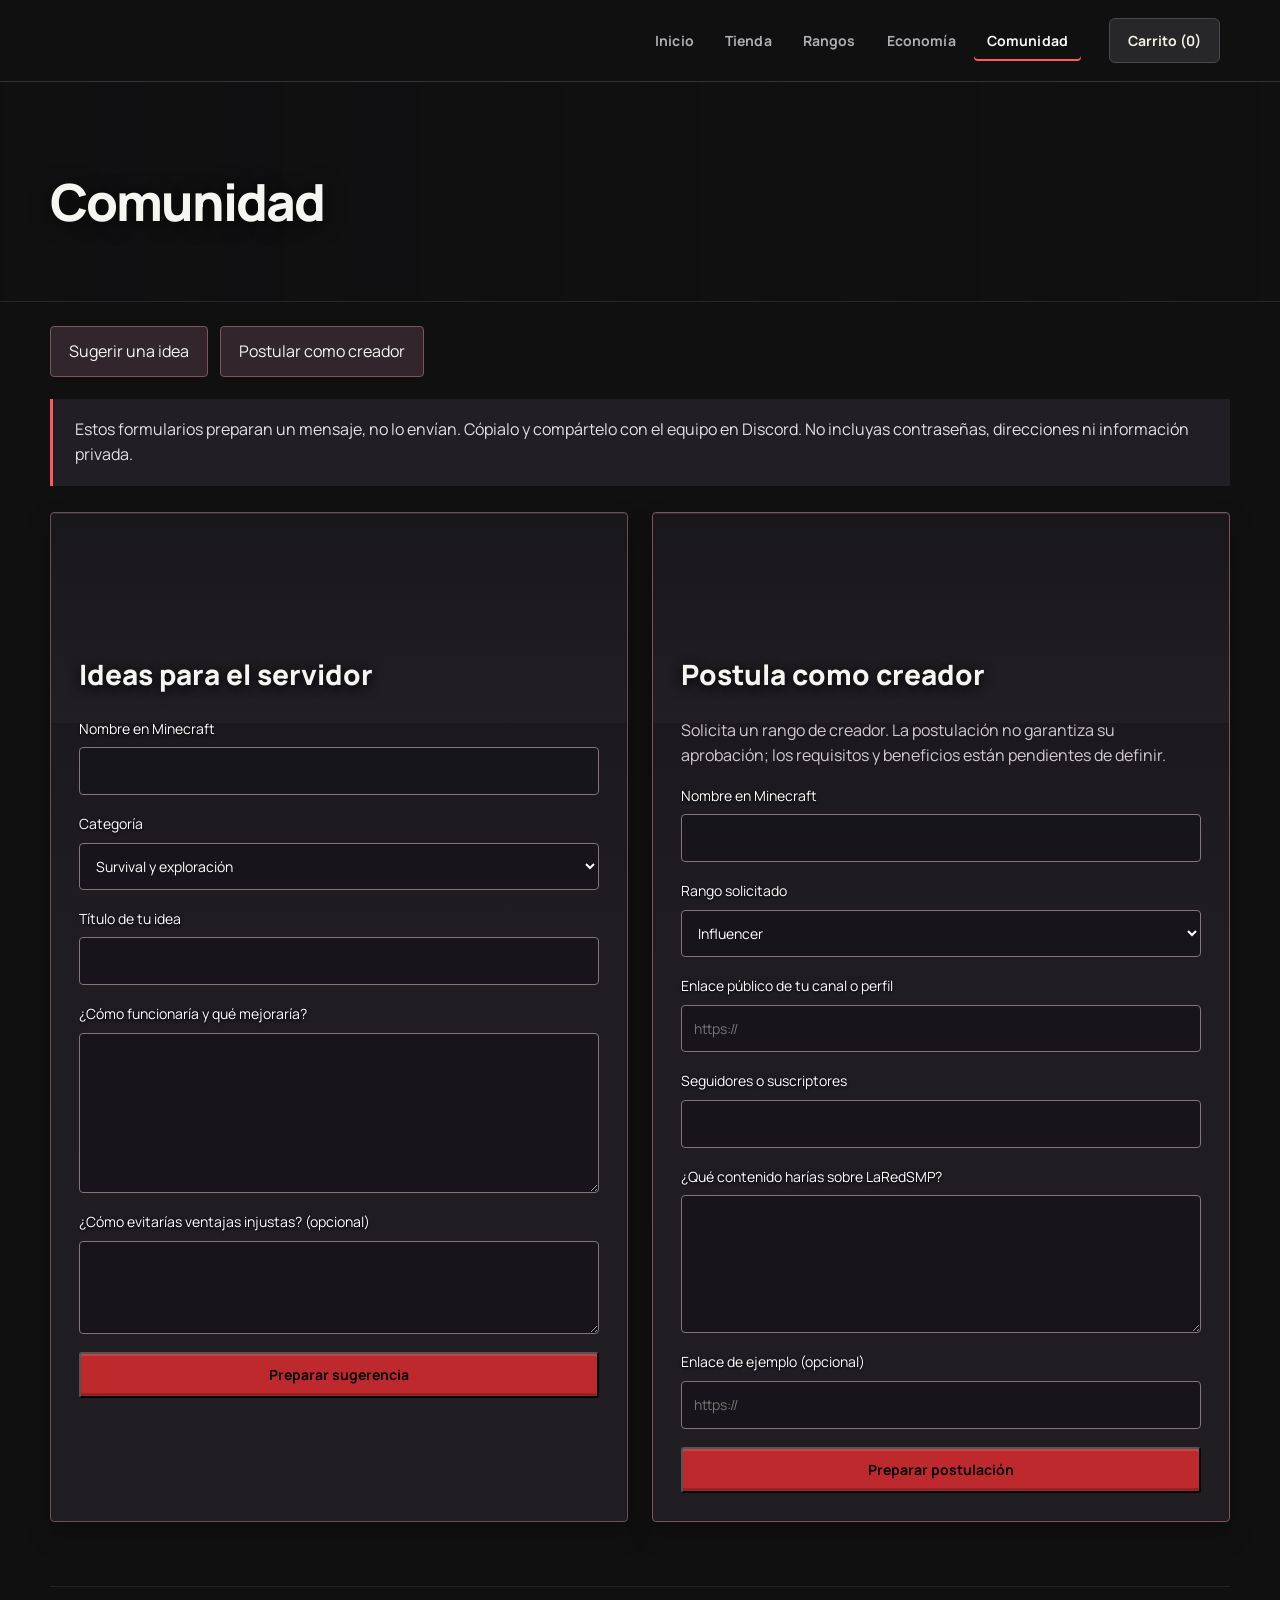
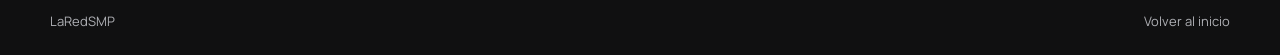
==== comunidad.html @ 1d68429c "Publicar sitio web de LaRedSMP" ====
<!doctype html><html lang="es"><head><meta charset="utf-8"><meta name="viewport" content="width=device-width,initial-scale=1"><title>LaRedSMP — Comunidad</title><link rel="icon" href="assets/logo.png"><link rel="stylesheet" href="site.css"><link rel="stylesheet" href="cart.css"><link rel="stylesheet" href="identity.css"><link rel="stylesheet" href="comunidad.css"><script src="catalog.js" defer></script><script src="cart.js" defer></script><script src="comunidad.js" defer></script></head><body>
<nav class="nav"><a class="brand" href="index.html"><img src="assets/logo.png" alt="LaRedSMP"></a><div class="navlinks"><a href="index.html">Inicio</a><a href="tienda.html">Tienda</a><a href="rangos.html">Rangos</a><a href="economia.html">Economía</a><a class="current" href="comunidad.html">Comunidad</a></div></nav>
<main><header class="page-hero"><div class="inner"><h1>Comunidad</h1></div></header>
<div class="community-wrap"><nav class="community-tabs" aria-label="Participar"><a href="#ideas">Sugerir una idea</a><a href="#creadores">Postular como creador</a></nav>
<p class="community-notice">Estos formularios preparan un mensaje, no lo envían. Cópialo y compártelo con el equipo en Discord. No incluyas contraseñas, direcciones ni información privada.</p>
<div class="community-grid">
<section class="community-panel" id="ideas"><h2>Ideas para el servidor</h2>
<form data-kind="Sugerencia para LaRedSMP">
<label>Nombre en Minecraft<input name="Nombre en Minecraft" required maxlength="32" autocomplete="off"></label>
<label>Categoría<select name="Categoría"><option>Survival y exploración</option><option>Economía y tienda</option><option>PvP y clanes</option><option>Eventos</option><option>Calidad de vida</option><option>Otra idea</option></select></label>
<label>Título de tu idea<input name="Idea" required maxlength="100"></label>
<label>¿Cómo funcionaría y qué mejoraría?<textarea name="Propuesta" required minlength="20" maxlength="1500" rows="6"></textarea></label>
<label>¿Cómo evitarías ventajas injustas? (opcional)<textarea name="Equilibrio" maxlength="600" rows="3"></textarea></label>
<button class="button" type="submit">Preparar sugerencia</button>
</form></section>
<section class="community-panel" id="creadores"><h2>Postula como creador</h2>
<p>Solicita un rango de creador. La postulación no garantiza su aprobación; los requisitos y beneficios están pendientes de definir.</p>
<form data-kind="Postulación de creador — LaRedSMP">
<label>Nombre en Minecraft<input name="Nombre en Minecraft" required maxlength="32" autocomplete="off"></label>
<label>Rango solicitado<select name="Rango solicitado"><option>Influencer</option><option>TikToker</option><option>YouTuber</option><option>Streamer</option><option>Otro creador</option></select></label>
<label>Enlace público de tu canal o perfil<input name="Canal" type="url" placeholder="https://" required maxlength="300"></label>
<label>Seguidores o suscriptores<input name="Seguidores" type="number" min="0" max="1000000000" step="1" required></label>
<label>¿Qué contenido harías sobre LaRedSMP?<textarea name="Contenido propuesto" required minlength="20" maxlength="1500" rows="5"></textarea></label>
<label>Enlace de ejemplo (opcional)<input name="Ejemplo" type="url" placeholder="https://" maxlength="300"></label>
<button class="button" type="submit">Preparar postulación</button>
</form></section>
</div>
<section class="community-result" hidden aria-labelledby="preview-title"><h2 id="preview-title">Tu mensaje</h2><p>Revísalo antes de compartirlo. Todavía no se ha enviado.</p><textarea readonly rows="12" aria-label="Mensaje preparado"></textarea><div class="actions"><button class="button" type="button" id="copy-community">Copiar mensaje</button><a class="button" href="https://discord.gg/AKA9tEqUUM" target="_blank" rel="noopener">Abrir Discord</a></div><p role="status" id="community-status"></p></section>
<noscript>Activa JavaScript para preparar el mensaje, o comparte tu propuesta directamente en Discord.</noscript></div></main><footer class="footer"><span>LaRedSMP</span><a href="index.html">Volver al inicio</a></footer></body></html>
---- site.css ----
@import url('https://fonts.googleapis.com/css2?family=Cinzel:wght@600;700;800&family=DM+Serif+Display:ital@0;1&family=Manrope:wght@400;500;600;700;800&display=swap');
@import url('refinements.css');
/* Shared refinements: compact framing, readable cards and responsive navigation. */
.red-word,.red-mark{color:var(--red2);font-family:Manrope,system-ui,sans-serif;font-weight:800;text-shadow:0 0 14px #e5483860}.red-mark{letter-spacing:-.08em}
body .hero h1,body .page-hero h1,body .section h2{font-family:Cinzel,Georgia,serif;font-weight:700;letter-spacing:-.055em;line-height:.98}body .product h3,body .tile h3,body .rule h3{font-family:'DM Serif Display',Georgia,serif;letter-spacing:-.03em}body .kicker,body .eyebrow,body .rule b{font-size:11px;letter-spacing:.18em}body .navlinks a{letter-spacing:.01em}
.rank-plus{color:var(--red2);font-family:Manrope,system-ui,sans-serif;font-weight:800;letter-spacing:-.08em;text-shadow:0 0 16px #e5483870}.product h3,.tile h3,.page-hero h1,.hero h1,.section h2{text-wrap:balance}.product p,.page-hero p,.hero p,.intro{letter-spacing:-.01em}.product h3{letter-spacing:-.025em}.price{letter-spacing:-.02em}
.product .visual .rank-art{width:176px;height:176px;margin-top:12px}.product .visual .crown-art{width:184px;height:184px;margin-top:15px}
:root{--ink:#090b0a;--panel:#151a16;--panel2:#202820;--line:#354437;--paper:#f6f1e7;--muted:#b2b9b0;--red:#e54838;--red2:#ff705c;--gold:#e9b850;--wrap:min(1160px,calc(100% - 40px))}*{box-sizing:border-box}html{scroll-behavior:smooth}body{margin:0;background:var(--ink);color:var(--paper);font-family:Manrope,system-ui,sans-serif;line-height:1.55}a{color:inherit;text-decoration:none}.nav{height:78px;display:flex;align-items:center;justify-content:space-between;gap:20px;padding:0 max(20px,calc((100vw - 1160px)/2));background:#090b0af2;border-bottom:1px solid #ffffff12;position:sticky;top:0;z-index:10;backdrop-filter:blur(16px)}.brand img{width:104px;height:auto;display:block}.navlinks{display:flex;align-items:center;gap:5px}.navlinks a{padding:10px 13px;border-radius:999px;color:var(--muted);font-size:14px;font-weight:700;transition:color 160ms ease,background 160ms ease}.navlinks a:hover,.navlinks a.current{color:var(--paper);background:#ffffff10}.nav .play{color:#171108;background:var(--gold);box-shadow:0 8px 22px #0006}.hero{min-height:650px;display:grid;place-items:center;position:relative;overflow:hidden;background:linear-gradient(90deg,#070906e8 0%,#07090675 51%,#070906db 100%),url('assets/hero-survival.png') center/cover}.hero:after{content:"";position:absolute;inset:auto 0 0;height:220px;background:linear-gradient(transparent,var(--ink))}.hero-copy{width:var(--wrap);position:relative;z-index:1;padding:105px 0 138px}.kicker{color:var(--gold);font-size:12px;font-weight:800;letter-spacing:.15em;text-transform:uppercase}.hero h1,.page-hero h1{font-family:'DM Serif Display',Georgia,serif;font-size:clamp(50px,7.1vw,96px);font-weight:400;line-height:.91;letter-spacing:-.045em;margin:14px 0 22px;max-width:680px}.hero h1 em{color:var(--red2);font-style:italic}.hero p{max-width:520px;color:#e0e2dc;font-size:17px;margin:0 0 30px}.actions{display:flex;gap:12px;flex-wrap:wrap}.button{display:inline-flex;align-items:center;justify-content:center;min-height:49px;padding:0 21px;border-radius:999px;background:var(--red);font-weight:800;box-shadow:0 10px 28px #0008;transition:transform 160ms ease,background 160ms ease}.button.secondary{background:#ffffff13;border:1px solid #ffffff25;color:var(--paper)}.button:hover{transform:translateY(-2px);background:var(--red2)}.button.secondary:hover{background:#ffffff22}.worldbar{width:var(--wrap);position:absolute;z-index:2;bottom:26px;left:50%;transform:translateX(-50%);display:grid;grid-template-columns:repeat(3,1fr);border:1px solid #ffffff1b;border-radius:14px;overflow:hidden;background:#101710db;backdrop-filter:blur(12px)}.worldbar div{padding:16px 20px;border-right:1px solid #ffffff12}.worldbar div:last-child{border:0}.worldbar strong{display:block;color:var(--gold);font-size:13px}.worldbar span{color:var(--muted);font-size:13px}.section{width:var(--wrap);margin:0 auto;padding:82px 0}.eyebrow{color:var(--red2);font-size:12px;letter-spacing:.13em;font-weight:800;text-transform:uppercase}.section h2{font-family:'DM Serif Display',Georgia,serif;font-size:52px;font-weight:400;line-height:.98;letter-spacing:-.035em;margin:8px 0 26px}.intro{max-width:680px;color:var(--muted);font-size:16px;margin-top:-12px;margin-bottom:31px}.tiles{display:grid;grid-template-columns:repeat(3,1fr);gap:18px}.tile{min-height:224px;padding:26px;background:linear-gradient(145deg,#222b22,#121712);border:1px solid var(--line);border-radius:17px;position:relative;overflow:hidden;transition:transform 180ms ease,border-color 180ms ease}.tile:hover{transform:translateY(-4px);border-color:#718c72}.tile img{position:absolute;right:15px;bottom:8px;width:112px;height:112px;object-fit:contain;filter:drop-shadow(0 16px 13px #0009)}.tile h3{font-family:'DM Serif Display',Georgia,serif;font-size:31px;font-weight:400;line-height:1;margin:0 0 11px;max-width:65%}.tile p{font-size:14px;color:var(--muted);max-width:65%;margin:0}.tile a{position:absolute;bottom:24px;left:26px;color:var(--gold);font-weight:800;font-size:13px}.quote{background:#151c15;border-block:1px solid var(--line)}.quote .section{display:grid;grid-template-columns:1fr 1.25fr;gap:60px;align-items:center}.quote blockquote{font-family:'DM Serif Display',Georgia,serif;font-size:44px;line-height:1.03;letter-spacing:-.025em;margin:0}.quote p{color:var(--muted)}.footer{width:var(--wrap);margin:auto;padding:36px 0 48px;color:#98a196;font-size:13px;display:flex;justify-content:space-between;gap:16px}.page-hero{padding:100px 0 60px;background:radial-gradient(700px 300px at 70% 0,#263b2770,transparent 70%),linear-gradient(125deg,#171e17,#090b09);border-bottom:1px solid var(--line)}.page-hero .inner,.catalog{width:var(--wrap);margin:auto}.page-hero h1{margin-bottom:13px}.page-hero p{max-width:620px;color:var(--muted);margin:0;font-size:16px}.catalog{padding:56px 0 78px}.product-grid{display:grid;grid-template-columns:repeat(3,1fr);gap:18px}.product{background:var(--panel);border:1px solid var(--line);border-radius:17px;overflow:hidden;transition:transform 180ms ease,border-color 180ms ease}.product:hover{transform:translateY(-4px);border-color:#718c72}.product .visual{height:188px;display:grid;place-items:center;background:radial-gradient(circle at 50% 40%,#354236,#111511 70%)}.product img{width:128px;height:128px;object-fit:contain;filter:drop-shadow(0 17px 14px #0009)}.product .visual .keyring{width:176px;height:176px;margin-top:8px}.product div:last-child{padding:19px}.product h3{font-family:'DM Serif Display',Georgia,serif;font-size:25px;font-weight:400;line-height:1;margin:0}.product p{margin:9px 0 18px;color:var(--muted);font-size:13px}.price-row{display:flex;align-items:center;justify-content:space-between;gap:10px}.price{color:var(--gold);font-weight:800}.small-button{padding:10px 14px;background:var(--red);border-radius:999px;font-size:13px;font-weight:800;transition:background 160ms ease}.small-button:hover{background:var(--red2)}.guide{display:grid;grid-template-columns:repeat(3,1fr);gap:18px}.rule{padding:26px;background:var(--panel);border:1px solid var(--line);border-radius:17px}.rule b{display:block;color:var(--gold);font-size:12px;text-transform:uppercase;letter-spacing:.09em}.rule h3{font-family:'DM Serif Display',Georgia,serif;font-size:29px;font-weight:400;line-height:1.04;margin:10px 0}.rule p{color:var(--muted);font-size:14px;margin:0}@media(max-width:760px){.nav{height:66px}.brand img{width:84px}.navlinks{gap:0;overflow:auto}.navlinks a{padding:8px;font-size:12px;white-space:nowrap}.nav .play{display:none}.hero{min-height:610px}.hero-copy{padding-top:82px}.worldbar,.tiles,.quote .section,.product-grid,.guide{grid-template-columns:1fr}.worldbar{position:relative;left:auto;bottom:auto;transform:none;margin:0 auto 25px}.worldbar div{border-right:0;border-bottom:1px solid #ffffff14}.worldbar div:last-child{border:0}.quote .section{gap:22px}.footer{display:block}.footer span{display:block;margin-bottom:8px}.page-hero{padding:70px 0 48px}}@media(prefers-reduced-motion:reduce){*{transition:none!important;scroll-behavior:auto!important}}
---- cart.css ----
.cart-trigger,.cart-close,.cart-line button{background:#282e28;color:#f6f1e7;border:1px solid #566050;border-radius:10px;padding:10px 14px;cursor:pointer;font:inherit;min-height:44px}
.cart-trigger{white-space:nowrap;font-size:14px}.purchase-controls{width:100%}body .product .purchase-controls{padding:0}.purchase-controls label{display:flex;align-items:center;justify-content:space-between;gap:12px;font-size:14px;margin-bottom:14px}
.purchase-controls input,.cart-dialog input{background:#0b100c;border:1px solid #68715f;border-radius:8px;color:#f6f1e7;padding:10px;font:inherit;min-height:44px}.purchase-controls input,.cart-line input{width:76px}
button.small-button{color:#fff;border:0;font-family:inherit;cursor:pointer}button:focus-visible,input:focus-visible{outline:3px solid #e9b850;outline-offset:3px}
.cart-dialog{background:#151a16;color:#f6f1e7;border:1px solid #566050;border-radius:20px;padding:28px;width:min(580px,calc(100% - 24px));max-height:90dvh;overflow:auto}.cart-dialog::backdrop{background:#000b;backdrop-filter:blur(4px)}.cart-dialog h2{font-family:Georgia,serif;font-size:32px}.cart-close{float:right}.cart-line{display:flex;gap:16px;padding:18px 0;border-bottom:1px solid #ffffff20}.cart-line img{width:76px;height:76px;object-fit:contain}.cart-line>div{flex:1;min-width:0}.cart-line h3{font-size:17px;margin:0}.cart-line p,.cart-note{font-size:14px;color:#b2b9b0}.cart-line strong{display:block;margin-top:12px;color:#e9b850}.cart-line button{margin-left:12px}.cart-total{font-size:21px;font-weight:800;color:#e9b850}.cart-dialog label{display:grid;gap:10px}.cart-dialog button:disabled{opacity:.6;cursor:not-allowed;width:100%}.cart-toast:not(:empty){position:fixed;bottom:22px;left:50%;transform:translateX(-50%);background:#f6f1e7;color:#151a16;border-radius:12px;padding:14px 20px;z-index:30;max-width:90%;box-shadow:0 8px 30px #0008}
@media(max-width:1000px){body .nav{flex-wrap:wrap;height:auto;padding-top:10px;padding-bottom:10px}.cart-trigger{margin-left:auto}.navlinks{order:3;flex-basis:100%}}
---- identity.css ----
/* Subdued scenery behind merchandise; keep the page landscape unchanged. */
html body .store-card,html body .store-ranks{background-image:linear-gradient(90deg,#171719bd,#211b20ef 72%),url('assets/hero-survival.png')}
html body .product .visual,html body .product:nth-child(2) .visual,html body .product:nth-child(3) .visual{background-image:linear-gradient(180deg,#171719b8,#19191bdf),url('assets/hero-survival.png')}
html body .product>div:last-child{background-image:linear-gradient(135deg,#282227f5,#211f24fa),url('assets/hero-survival.png')}
html body .tile{background-image:linear-gradient(90deg,#19191bf2,#19191bbd),url('assets/hero-survival.png')}
/* A viewport-sized scenic layer stays visible throughout long spawner lists. */
html:has(.spawner-group){isolation:isolate;background:#171719}
body:has(.spawner-group)::before{content:'';position:fixed;inset:0;z-index:-1;pointer-events:none;background:linear-gradient(180deg,#10101155,#10101199),url('assets/hero-survival.png') center center/cover no-repeat}
html body:has(.spawner-group){background:none}
/* LaRed: quiet surfaces, strong red identity, a single typographic voice. */
body .nav .brand{flex-shrink:0;display:flex;align-items:center;justify-content:center;padding:0;width:150px;height:70px;overflow:hidden}
body .nav .brand img{width:150px;max-height:none;height:150px;object-fit:contain;filter:drop-shadow(0 4px 6px #0008)}
body .hero .hero-brand{margin:0 0 24px;max-width:none;line-height:1;height:280px;display:flex;align-items:center;justify-content:center}
.hero-brand img{display:block;width:clamp(240px,32vw,440px);height:auto;margin:auto;filter:drop-shadow(0 10px 12px #000c) drop-shadow(0 0 30px #c7202030)}
body .hero:has(.hero-brand) .hero-copy{text-align:center;padding:48px 0 42px}
.hero:has(.hero-brand) .actions{justify-content:center;margin-top:22px}
body .hero:has(.hero-brand){display:flex;flex-direction:column;min-height:0;padding-bottom:24px}
body .hero:has(.hero-brand) .live-world{position:relative;left:auto;bottom:auto;transform:none;margin:0 auto}
@media(max-width:600px){body .nav .brand{width:120px;height:58px}body .nav .brand img{width:120px;height:120px;max-height:none}.hero-brand img{width:min(290px,78vw)}body .hero .hero-brand{height:190px}body .hero:has(.hero-brand) .hero-copy{padding:36px 0}}
/* Keep the logo and CTA in normal flow so they never overlap. */
body .hero:has(.hero-brand) .hero-copy{display:flex;flex-direction:column;align-items:center;gap:24px;padding:48px 0 80px}
body .hero:has(.hero-brand) .hero-brand{flex:0 0 auto;width:100%;height:220px;margin:0;overflow:hidden}
body .hero:has(.hero-brand) .hero-brand img{width:clamp(220px,28vw,360px);max-height:220px;object-fit:contain}
body .hero:has(.hero-brand) .actions{flex:0 0 auto;margin:0;position:relative;z-index:3}
@media(max-width:600px){body .hero:has(.hero-brand) .hero-copy{gap:18px;padding:36px 0 48px}body .hero:has(.hero-brand) .hero-brand{height:170px}body .hero:has(.hero-brand) .hero-brand img{width:min(250px,72vw);max-height:170px}}
body .worldbar.live-world{grid-template-columns:repeat(4,minmax(0,1fr))}
body .nav a.play,body .live-world a.world-discord,body a.button[href*="discord.gg"]{background:#5865f2;color:#fff;border:1px solid #5865f2;border-radius:5px}
body .nav a.play:hover,body .live-world a.world-discord:hover,body a.button[href*="discord.gg"]:hover{background:#4752c4;border-color:#4752c4}
@media(max-width:1000px){body .worldbar.live-world{grid-template-columns:repeat(2,minmax(0,1fr));position:relative;left:auto;bottom:auto;transform:none;margin:0 auto 24px}body .hero:has(.live-world) .hero-copy{padding-bottom:40px}}
@media(max-width:600px){body .worldbar.live-world{grid-template-columns:1fr}}
body .live-world{background:#161619f2;border:1px solid #ffffff30;box-shadow:0 16px 40px #0006}
body .live-world>div{padding:20px 24px;display:flex;flex-direction:column;align-items:flex-start;gap:8px}
body .live-world strong{font-size:12px;letter-spacing:.08em;text-transform:uppercase;color:#bfc0c5}
body .live-world .world-status,body .live-world .world-ip,body .live-world .world-community{font-size:20px;font-weight:800;color:#f5f5f2}
.world-status::before{content:'';display:inline-block;width:10px;height:10px;margin-right:10px;border-radius:50%;background:#a5a5ad}
body .live-world .world-status[data-state="online"]{color:#7fe3a3}.world-status[data-state="online"]::before{background:#59d98a;box-shadow:0 0 0 4px #59d98a18}
body .live-world .world-status[data-state="offline"]{color:#ff767b}.world-status[data-state="offline"]::before{background:#ff595e;box-shadow:0 0 0 4px #ff595e18}
.live-world small{font-size:12px;line-height:1.5;color:#bfc0c5}.live-world small:empty{display:none}
.live-world small:has(>b){font-size:16px}.live-world small>b{font-size:24px;font-weight:800;color:#f5f5f2;font-variant-numeric:tabular-nums;margin-left:6px}
.live-world button,.live-world .world-discord{font:inherit;font-size:14px;font-weight:700;min-height:38px;padding:8px 12px;border:1px solid #595960;border-radius:5px;background:#29292e;color:#fff;cursor:pointer}
.live-world .world-discord{background:#be292e;border-color:#be292e}
body .hero:has(.live-world) .hero-copy{padding-bottom:210px}
@media(max-width:760px){body .hero:has(.live-world) .hero-copy{padding-bottom:40px}}
body .product[hidden],body .spawner-group[hidden]{display:none}
.share-bar{margin-top:30px;padding:22px;border:1px solid #424247;background:#19191b;display:flex;align-items:center;justify-content:space-between;gap:18px;border-radius:8px}.share-button{font:inherit;font-size:14px;font-weight:700;padding:12px 18px;min-height:44px;background:#be292e;color:#fff;border:0;border-radius:5px;cursor:pointer}
.catalog-search{display:flex;align-items:end;justify-content:space-between;gap:20px;margin-bottom:28px;padding:20px;background:#19191b;border:1px solid #424247;border-radius:8px}.catalog-search label{display:grid;gap:8px;font-size:14px}.catalog-search input{width:min(360px,100%);font:inherit;padding:12px;background:#101011;border:1px solid #606067;color:#fff;border-radius:5px;min-height:44px}.catalog-search>span{font-size:14px;color:#c0c0c5}.unit-value{font-size:14px;color:#c0c0c5}.product .visual{position:relative}.value-badge{position:absolute;top:12px;left:12px;right:12px;text-align:center;font-size:13px;font-weight:700;color:#f5f5f2;background:#27272a;border:1px solid #666;padding:6px 10px;border-radius:4px}
@media(max-width:600px){.share-bar,.catalog-search{flex-direction:column;align-items:stretch}.catalog-search input{width:100%}}
:root{--ink:#101011;--panel:#19191b;--panel2:#232326;--line:#343437;--paper:#f5f5f2;--muted:#aeafb4;--red:#be292e;--red2:#ff595e;--gold:#e7c777;--wrap:min(1180px,calc(100% - 48px))}
body{background:var(--ink);font-family:Manrope,system-ui,sans-serif}
/* Scenic backdrops reuse the server's survival artwork. */
body{background-image:linear-gradient(to bottom,#10101125 80px,#1010119c 440px,#101011 1000px),url('assets/hero-survival.png');background-position:center top,center 82px;background-size:100% 1100px,auto 1000px;background-repeat:no-repeat}
body .page-hero,body .category-nav+main .page-hero{display:flex;align-items:center}
body .page-hero h1{text-shadow:0 3px 20px #000a}
body .catalog{position:relative}
body .page-hero h1,body .hero h1,body .section h2,body .product h3,body .tile h3,body .store-info h2,body .spawner-group>h2,body .cart-dialog h2,body .availability h1{font-family:Manrope,system-ui,sans-serif;font-weight:800;letter-spacing:-.04em;line-height:1.12}
body .red-word,body .red-mark,body .rank-plus{text-shadow:none;font-family:inherit;letter-spacing:inherit}
body .nav{height:82px;background:#101011;border-bottom:1px solid var(--line);backdrop-filter:none;gap:28px}
body .brand img{width:98px}
body .navlinks{margin-left:auto}
body .navlinks a{border-radius:4px;font-size:14px}
body .navlinks a.current{background:transparent;box-shadow:inset 0 -2px var(--red2)}
body .nav .play{background:transparent;color:var(--muted);box-shadow:none;border-left:1px solid var(--line);border-radius:0;margin-left:12px}
body .cart-trigger{background:#27272a;border:1px solid #49494e;font-weight:700;border-radius:6px;padding:11px 18px}
body .page-hero,body .category-nav+main .page-hero{background:transparent;padding:48px 0 28px;border-bottom:0}
body .page-hero h1{font-size:clamp(34px,4vw,54px);margin:0;max-width:none}
body .kicker,body .eyebrow{font-size:13px;color:var(--muted);letter-spacing:.09em}
body .catalog{padding:12px 0 64px}
body .store-grid{grid-template-columns:repeat(12,minmax(0,1fr));gap:18px}
body .store-card{grid-column:span 5;min-height:270px;border-radius:8px;background:#1a1a1c;box-shadow:none;border:1px solid #343437;--accent:#f5f5f2;grid-template-columns:48% 52%}
body .store-ranks,body .store-spawners{grid-column:span 7}
body .store-ranks{background:#2a171a;border-color:#663137}
body .store-art{padding:22px}
body .store-art img{max-height:224px;filter:drop-shadow(0 12px 10px #0005)}
body .store-info{padding:30px 28px 30px 8px}
body .store-info h2{font-size:clamp(26px,2.5vw,35px);margin-bottom:18px}
body .store-price{font-size:15px;line-height:1.6;color:#c6c5c9;font-variant-numeric:tabular-nums}
body .store-action{color:var(--paper);font-size:14px;margin-top:25px;border-color:#ffffff22}
body .store-action>span{font-size:20px}
body .product{border:1px solid #343437;border-radius:8px;box-shadow:none;background:#19191b}
body .product .visual,body .product:nth-child(2) .visual,body .product:nth-child(3) .visual{background:#202023;border-bottom:1px solid #343437;height:204px}
body .product .visual img{filter:drop-shadow(0 10px 9px #0005)}
body .product h3,body .spawner-group .product h3{font-size:23px;line-height:1.3}
body .product>div:last-child{padding:22px;gap:20px}
body .product div.price-row,body .product div.purchase-controls{padding:0}
body .category-nav a{display:block}
body .product .price{color:var(--paper);font-size:21px}
body .small-button,body .product .small-button,body .button{background:var(--red);border-radius:5px;box-shadow:none;min-height:46px}
body .product .small-button{font-size:14px}
body .small-button:hover,body .button:hover{background:#d3343a;color:white}
body .purchase-controls label{font-size:13px;color:#c0c0c5}
body .purchase-controls input,body .cart-dialog input{background:#121214;border:1px solid #505055;border-radius:4px}
body .category-nav{gap:0;margin-top:20px;border-bottom:1px solid var(--line)}
body .category-nav a{background:transparent;border:0;border-radius:0;padding:14px 20px}
body .category-nav a[aria-current="page"]{background:transparent;box-shadow:inset 0 -2px var(--red2)}
body .spawner-group>h2{font-size:23px;padding-bottom:18px;border-bottom:1px solid var(--line)}
body .tile{background:#1a1a1c;border-radius:8px;border-color:var(--line)}
body .tile h3{font-size:28px}
body .tile a{color:var(--paper)}
body .worldbar{background:#171719eb;border-radius:6px;backdrop-filter:none}
body .worldbar strong{color:var(--paper)}
body .footer{font-size:13px;color:#aeafb4;padding:24px 0}
body .cart-dialog{background:#18181b;border:1px solid #44444a;border-radius:10px;padding:28px}
body .cart-dialog h2{font-size:28px}
body .cart-close,body .cart-line button{background:#27272a;border-color:#49494f;border-radius:5px;font-size:14px}
body .cart-total,body .cart-line strong{color:var(--paper)}
body .cart-dialog button:disabled{background:#303034;color:#c3c3c7;opacity:1}
@media(hover:hover){body .store-card:hover,body .product:hover,body .tile:hover{transform:translateY(-2px);border-color:#8a5357;box-shadow:none}body .store-card:hover img{transform:translateY(-3px)}body .product:hover .visual img{transform:translateY(-3px)}}
@media(max-width:1000px){body .nav{height:auto;flex-wrap:wrap;gap:10px;padding-top:12px;padding-bottom:8px}body .navlinks{margin:0;justify-content:center}body .store-card{grid-column:span 6;grid-template-columns:1fr}body .store-art{height:190px;padding:12px}body .store-art img{width:180px;height:180px}body .store-info{padding:20px 24px 24px}body .store-info h2{font-size:28px}}
@media(max-width:600px){:root{--wrap:calc(100% - 32px)}body .nav{padding-inline:16px}body .navlinks{justify-content:space-between}body .navlinks a{font-size:13px;padding:10px}body .page-hero,body .category-nav+main .page-hero{padding:32px 0 24px}body .store-grid{grid-template-columns:1fr;gap:12px}body .store-card{grid-column:auto;grid-template-columns:38% 62%;min-height:205px}body .store-art{height:auto;padding:12px}body .store-art img{width:100%;height:150px}body .store-info{padding:22px 18px 22px 8px}body .store-info h2{font-size:25px}body .store-price{font-size:13px}body .store-action{margin-top:18px;padding-top:12px}body .category-nav a{padding:12px 11px;font-size:13px}body .product-grid{gap:16px}body .cart-dialog{padding:20px}}
@media(prefers-reduced-motion:reduce){body .store-card:hover,body .product:hover,body .tile:hover,body .store-card:hover img,body .product:hover .visual img{transform:none}}
body .page-hero,body .category-nav+main .page-hero{min-height:220px;background:linear-gradient(90deg,#101011a8,#10101115);border-bottom:1px solid #ffffff18;margin-bottom:24px}
body .store-card{background-image:linear-gradient(90deg,#19191b80,#19191bf5 65%),url('assets/hero-survival.png');background-size:cover,auto 520px;background-position:center,left center;border-color:#ffffff29}
body .store-ranks{background-image:linear-gradient(90deg,#28151870,#281518f5 68%),url('assets/hero-survival.png');background-position:center,right 40%}
/* Scenic inventory panels, with a shaded reading area. */
body .store-card,body .store-ranks{background-image:linear-gradient(90deg,#17171935,#211b20d9 72%),url('assets/hero-survival.png');background-size:cover,auto 480px;background-position:center,20% 60%;background-color:#202022;border:1px solid #535052;border-radius:3px;box-shadow:inset 0 2px #ffffff0c,inset 0 -3px #0005}
body .store-ranks{background-color:#2b2022;border-color:#755054}
body .store-art{background:linear-gradient(135deg,#ffffff05,transparent 65%);border-right:1px solid #ffffff09}
body .store-action>span{font-size:0}
body .store-action>span::after{content:'→';font-size:20px}
body .product{border-radius:3px;box-shadow:inset 0 2px #ffffff0a,inset 0 -3px #0004}
body .product .visual,body .product:nth-child(2) .visual,body .product:nth-child(3) .visual{background-image:linear-gradient(180deg,#17171925,#19191b99),url('assets/hero-survival.png');background-size:cover,auto 440px;background-position:center,18% 65%;box-shadow:inset 3px 3px #0003,inset -3px -3px #ffffff05}
body .product:nth-child(2) .visual{background-position:center,55% 50%}
body .product:nth-child(3) .visual{background-position:center,85% 45%}
body .product>div:last-child{background:linear-gradient(135deg,#33272ce8,#211f24f2),url('assets/hero-survival.png') center bottom/cover}
body .store-coins{background-position:center,85% 45%}
body .store-keys{background-position:center,8% 70%}
body .store-spawners{background-position:center,48% 85%}
body .tile{background-image:linear-gradient(90deg,#19191bea,#19191b70),url('assets/hero-survival.png');background-size:cover;background-position:center}
body .tile:nth-child(2){background-position:65% center}
body .tile:nth-child(3){background-position:right center}
body .worldbar.live-world{background-image:linear-gradient(90deg,#1b1922ed,#272127df),url('assets/hero-survival.png');background-size:cover;background-position:center 70%}
body .small-button,body .product .small-button,body .button{border-radius:3px;box-shadow:inset 0 2px #ffffff20,inset 0 -3px #0003}
body a:focus-visible,body button:focus-visible,body input:focus-visible{outline:2px solid #f5f5f2;outline-offset:4px}
body .store-info h2{letter-spacing:-.025em}
@media(hover:hover){body .store-card:hover{border-color:#c9676e;box-shadow:inset 0 2px #ffffff12,inset 0 -3px #0005}}
@media(max-width:1000px) and (min-width:601px){body .store-art{border-right:0;border-bottom:1px solid #ffffff09}}
body .category-nav{background:#101011db;border-radius:6px 6px 0 0}
body .spawner-group>h2{background:#101011c9;padding:14px 16px;border-radius:5px}
@media(max-width:600px){body{background-size:100% 850px,auto 720px;background-position:center top,55% 100px}body .page-hero,body .category-nav+main .page-hero{min-height:170px}body .store-card{background-size:cover,auto 380px}}
---- comunidad.css ----
.community-wrap{width:var(--wrap);margin:0 auto 64px}.community-tabs{display:flex;flex-wrap:wrap;gap:12px;margin-bottom:22px}.community-tabs a{padding:12px 18px;background:#32252b;border:1px solid #78565b;border-radius:4px}.community-notice{padding:18px 22px;background:#232127ed;border-left:3px solid #ff595e;line-height:1.6;margin-bottom:26px}.community-grid{display:grid;grid-template-columns:1fr 1fr;gap:24px}.community-panel,.community-result{padding:28px;border:1px solid #665157;border-radius:4px;background:linear-gradient(#211e24eb,#211e24f5),url('assets/hero-survival.png') center/cover;scroll-margin-top:110px}.community-panel h2,.community-result h2{font:800 28px/1.2 Manrope,system-ui,sans-serif;margin:0 0 22px}.community-panel p,.community-result p{color:#d1cbd0;line-height:1.6}.community-panel form{display:grid;gap:18px}.community-panel label{display:grid;gap:8px;font-size:14px;color:#eee8ed}.community-panel input,.community-panel select,.community-panel textarea,.community-result textarea{font:inherit;width:100%;min-width:0;padding:12px;color:#fff;background:#17161bed;border:1px solid #74676e;border-radius:4px;box-sizing:border-box}.community-panel textarea,.community-result textarea{resize:vertical;line-height:1.6}.community-panel button{cursor:pointer;font:700 14px Manrope,system-ui,sans-serif}.community-result{margin-top:26px}.community-result[hidden]{display:none}.community-result textarea{font:14px/1.6 Manrope,system-ui,sans-serif}.community-result button{cursor:pointer}.community-notice{color:#e4dfe3}@media(max-width:760px){.community-grid{grid-template-columns:1fr}.community-panel,.community-result{padding:20px}.community-result .actions{flex-wrap:wrap}}
.community-panel{position:relative;isolation:isolate;overflow:hidden;padding-top:145px;background:linear-gradient(180deg,#211e2470,#211e24dc 380px,#211e24ed),url('assets/hero-survival.png') 20% center/auto 100% no-repeat;box-shadow:inset 0 1px #ffffff18,0 12px 28px #0003}
.community-panel::before{content:'';position:absolute;inset:0 0 auto;height:210px;z-index:-1;background:linear-gradient(180deg,#17171915,#211e24 100%),url('assets/hero-survival.png') 12% 58%/auto 430px no-repeat;pointer-events:none}
#creadores{background-position:center,85% center;border-color:#80505d}
#creadores::before{background-position:center,88% 35%}
.community-panel h2{text-shadow:0 2px 12px #000;margin-bottom:26px}
.community-panel label{color:#fff;text-shadow:0 1px 3px #000}
.community-panel input,.community-panel select,.community-panel textarea{background:#17161bf2;text-shadow:none;border-color:#84747d}
.community-result{background:linear-gradient(100deg,#211e24e8,#30232bdc),url('assets/hero-survival.png') center 65%/cover}
@media(max-width:760px){.community-panel{padding-top:125px}.community-panel::before{height:185px}}
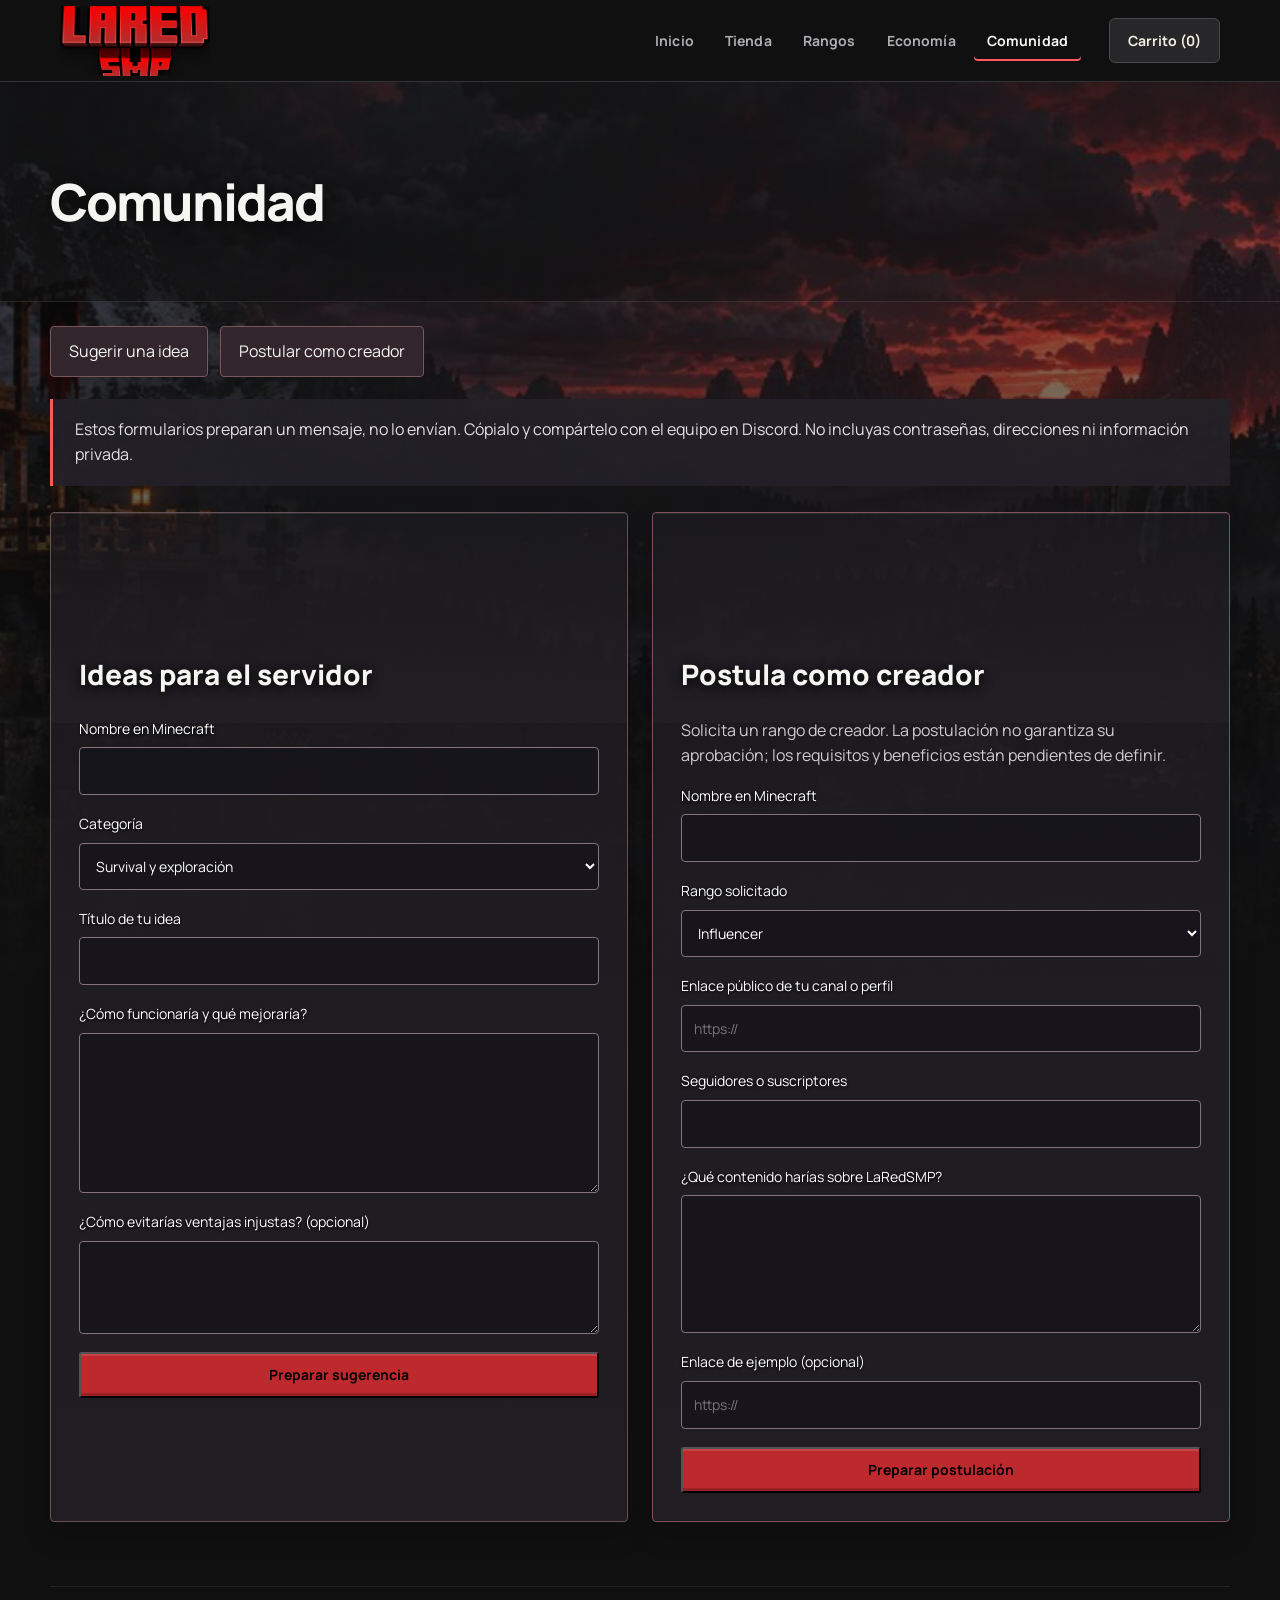
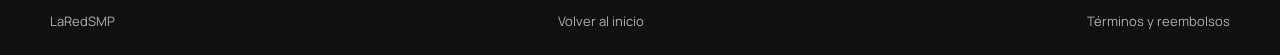
==== commit c3ad125a: "Agregar pagina de terminos, reembolsos y privacidad Enlazada desde el pie de todas las paginas y des" ====
--- a/comunidad.html
+++ b/comunidad.html
@@ -26,4 +26,4 @@
 </form></section>
 </div>
 <section class="community-result" hidden aria-labelledby="preview-title"><h2 id="preview-title">Tu mensaje</h2><p>Revísalo antes de compartirlo. Todavía no se ha enviado.</p><textarea readonly rows="12" aria-label="Mensaje preparado"></textarea><div class="actions"><button class="button" type="button" id="copy-community">Copiar mensaje</button><a class="button" href="https://discord.gg/AKA9tEqUUM" target="_blank" rel="noopener">Abrir Discord</a></div><p role="status" id="community-status"></p></section>
-<noscript>Activa JavaScript para preparar el mensaje, o comparte tu propuesta directamente en Discord.</noscript></div></main><footer class="footer"><span>LaRedSMP</span><a href="index.html">Volver al inicio</a></footer></body></html>
+<noscript>Activa JavaScript para preparar el mensaje, o comparte tu propuesta directamente en Discord.</noscript></div></main><footer class="footer"><span>LaRedSMP</span><a href="index.html">Volver al inicio</a><a href="terminos.html">Términos y reembolsos</a></footer></body></html>
--- a/identity.css
+++ b/identity.css
@@ -1,11 +1,11 @@
 /* Subdued scenery behind merchandise; keep the page landscape unchanged. */
-html body .store-card,html body .store-ranks{background-image:linear-gradient(90deg,#171719bd,#211b20ef 72%),url('assets/hero-survival.png')}
-html body .product .visual,html body .product:nth-child(2) .visual,html body .product:nth-child(3) .visual{background-image:linear-gradient(180deg,#171719b8,#19191bdf),url('assets/hero-survival.png')}
-html body .product>div:last-child{background-image:linear-gradient(135deg,#282227f5,#211f24fa),url('assets/hero-survival.png')}
-html body .tile{background-image:linear-gradient(90deg,#19191bf2,#19191bbd),url('assets/hero-survival.png')}
+html body .store-card,html body .store-ranks{background-image:linear-gradient(90deg,#171719bd,#211b20ef 72%),url('assets/hero-survival.jpg')}
+html body .product .visual,html body .product:nth-child(2) .visual,html body .product:nth-child(3) .visual{background-image:linear-gradient(180deg,#171719b8,#19191bdf),url('assets/hero-survival.jpg')}
+html body .product>div:last-child{background-image:linear-gradient(135deg,#282227f5,#211f24fa),url('assets/hero-survival.jpg')}
+html body .tile{background-image:linear-gradient(90deg,#19191bf2,#19191bbd),url('assets/hero-survival.jpg')}
 /* A viewport-sized scenic layer stays visible throughout long spawner lists. */
 html:has(.spawner-group){isolation:isolate;background:#171719}
-body:has(.spawner-group)::before{content:'';position:fixed;inset:0;z-index:-1;pointer-events:none;background:linear-gradient(180deg,#10101155,#10101199),url('assets/hero-survival.png') center center/cover no-repeat}
+body:has(.spawner-group)::before{content:'';position:fixed;inset:0;z-index:-1;pointer-events:none;background:linear-gradient(180deg,#10101155,#10101199),url('assets/hero-survival.jpg') center center/cover no-repeat}
 html body:has(.spawner-group){background:none}
 /* LaRed: quiet surfaces, strong red identity, a single typographic voice. */
 body .nav .brand{flex-shrink:0;display:flex;align-items:center;justify-content:center;padding:0;width:150px;height:70px;overflow:hidden}
@@ -48,7 +48,7 @@
 :root{--ink:#101011;--panel:#19191b;--panel2:#232326;--line:#343437;--paper:#f5f5f2;--muted:#aeafb4;--red:#be292e;--red2:#ff595e;--gold:#e7c777;--wrap:min(1180px,calc(100% - 48px))}
 body{background:var(--ink);font-family:Manrope,system-ui,sans-serif}
 /* Scenic backdrops reuse the server's survival artwork. */
-body{background-image:linear-gradient(to bottom,#10101125 80px,#1010119c 440px,#101011 1000px),url('assets/hero-survival.png');background-position:center top,center 82px;background-size:100% 1100px,auto 1000px;background-repeat:no-repeat}
+body{background-image:linear-gradient(to bottom,#10101125 80px,#1010119c 440px,#101011 1000px),url('assets/hero-survival.jpg');background-position:center top,center 82px;background-size:100% 1100px,auto 1000px;background-repeat:no-repeat}
 body .page-hero,body .category-nav+main .page-hero{display:flex;align-items:center}
 body .page-hero h1{text-shadow:0 3px 20px #000a}
 body .catalog{position:relative}
@@ -109,26 +109,26 @@
 @media(max-width:600px){:root{--wrap:calc(100% - 32px)}body .nav{padding-inline:16px}body .navlinks{justify-content:space-between}body .navlinks a{font-size:13px;padding:10px}body .page-hero,body .category-nav+main .page-hero{padding:32px 0 24px}body .store-grid{grid-template-columns:1fr;gap:12px}body .store-card{grid-column:auto;grid-template-columns:38% 62%;min-height:205px}body .store-art{height:auto;padding:12px}body .store-art img{width:100%;height:150px}body .store-info{padding:22px 18px 22px 8px}body .store-info h2{font-size:25px}body .store-price{font-size:13px}body .store-action{margin-top:18px;padding-top:12px}body .category-nav a{padding:12px 11px;font-size:13px}body .product-grid{gap:16px}body .cart-dialog{padding:20px}}
 @media(prefers-reduced-motion:reduce){body .store-card:hover,body .product:hover,body .tile:hover,body .store-card:hover img,body .product:hover .visual img{transform:none}}
 body .page-hero,body .category-nav+main .page-hero{min-height:220px;background:linear-gradient(90deg,#101011a8,#10101115);border-bottom:1px solid #ffffff18;margin-bottom:24px}
-body .store-card{background-image:linear-gradient(90deg,#19191b80,#19191bf5 65%),url('assets/hero-survival.png');background-size:cover,auto 520px;background-position:center,left center;border-color:#ffffff29}
-body .store-ranks{background-image:linear-gradient(90deg,#28151870,#281518f5 68%),url('assets/hero-survival.png');background-position:center,right 40%}
+body .store-card{background-image:linear-gradient(90deg,#19191b80,#19191bf5 65%),url('assets/hero-survival.jpg');background-size:cover,auto 520px;background-position:center,left center;border-color:#ffffff29}
+body .store-ranks{background-image:linear-gradient(90deg,#28151870,#281518f5 68%),url('assets/hero-survival.jpg');background-position:center,right 40%}
 /* Scenic inventory panels, with a shaded reading area. */
-body .store-card,body .store-ranks{background-image:linear-gradient(90deg,#17171935,#211b20d9 72%),url('assets/hero-survival.png');background-size:cover,auto 480px;background-position:center,20% 60%;background-color:#202022;border:1px solid #535052;border-radius:3px;box-shadow:inset 0 2px #ffffff0c,inset 0 -3px #0005}
+body .store-card,body .store-ranks{background-image:linear-gradient(90deg,#17171935,#211b20d9 72%),url('assets/hero-survival.jpg');background-size:cover,auto 480px;background-position:center,20% 60%;background-color:#202022;border:1px solid #535052;border-radius:3px;box-shadow:inset 0 2px #ffffff0c,inset 0 -3px #0005}
 body .store-ranks{background-color:#2b2022;border-color:#755054}
 body .store-art{background:linear-gradient(135deg,#ffffff05,transparent 65%);border-right:1px solid #ffffff09}
 body .store-action>span{font-size:0}
 body .store-action>span::after{content:'→';font-size:20px}
 body .product{border-radius:3px;box-shadow:inset 0 2px #ffffff0a,inset 0 -3px #0004}
-body .product .visual,body .product:nth-child(2) .visual,body .product:nth-child(3) .visual{background-image:linear-gradient(180deg,#17171925,#19191b99),url('assets/hero-survival.png');background-size:cover,auto 440px;background-position:center,18% 65%;box-shadow:inset 3px 3px #0003,inset -3px -3px #ffffff05}
+body .product .visual,body .product:nth-child(2) .visual,body .product:nth-child(3) .visual{background-image:linear-gradient(180deg,#17171925,#19191b99),url('assets/hero-survival.jpg');background-size:cover,auto 440px;background-position:center,18% 65%;box-shadow:inset 3px 3px #0003,inset -3px -3px #ffffff05}
 body .product:nth-child(2) .visual{background-position:center,55% 50%}
 body .product:nth-child(3) .visual{background-position:center,85% 45%}
-body .product>div:last-child{background:linear-gradient(135deg,#33272ce8,#211f24f2),url('assets/hero-survival.png') center bottom/cover}
+body .product>div:last-child{background:linear-gradient(135deg,#33272ce8,#211f24f2),url('assets/hero-survival.jpg') center bottom/cover}
 body .store-coins{background-position:center,85% 45%}
 body .store-keys{background-position:center,8% 70%}
 body .store-spawners{background-position:center,48% 85%}
-body .tile{background-image:linear-gradient(90deg,#19191bea,#19191b70),url('assets/hero-survival.png');background-size:cover;background-position:center}
+body .tile{background-image:linear-gradient(90deg,#19191bea,#19191b70),url('assets/hero-survival.jpg');background-size:cover;background-position:center}
 body .tile:nth-child(2){background-position:65% center}
 body .tile:nth-child(3){background-position:right center}
-body .worldbar.live-world{background-image:linear-gradient(90deg,#1b1922ed,#272127df),url('assets/hero-survival.png');background-size:cover;background-position:center 70%}
+body .worldbar.live-world{background-image:linear-gradient(90deg,#1b1922ed,#272127df),url('assets/hero-survival.jpg');background-size:cover;background-position:center 70%}
 body .small-button,body .product .small-button,body .button{border-radius:3px;box-shadow:inset 0 2px #ffffff20,inset 0 -3px #0003}
 body a:focus-visible,body button:focus-visible,body input:focus-visible{outline:2px solid #f5f5f2;outline-offset:4px}
 body .store-info h2{letter-spacing:-.025em}
